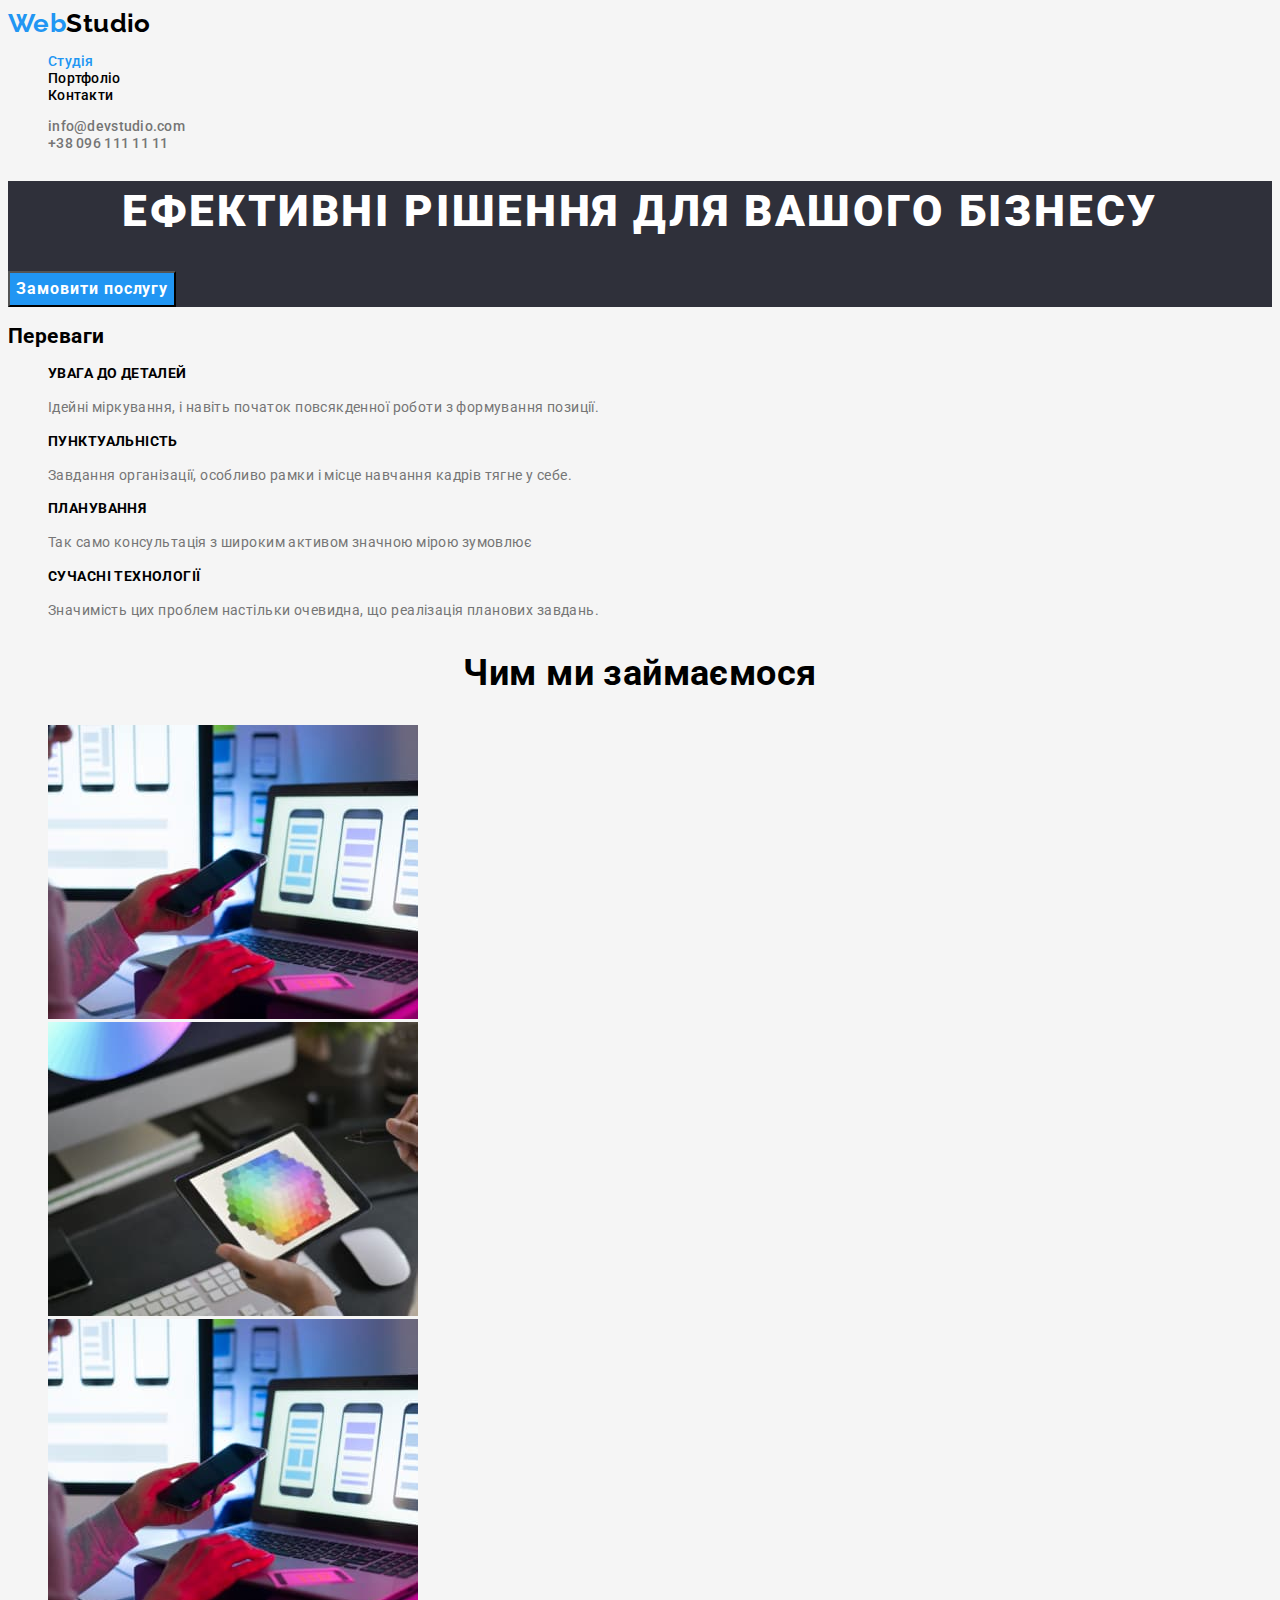
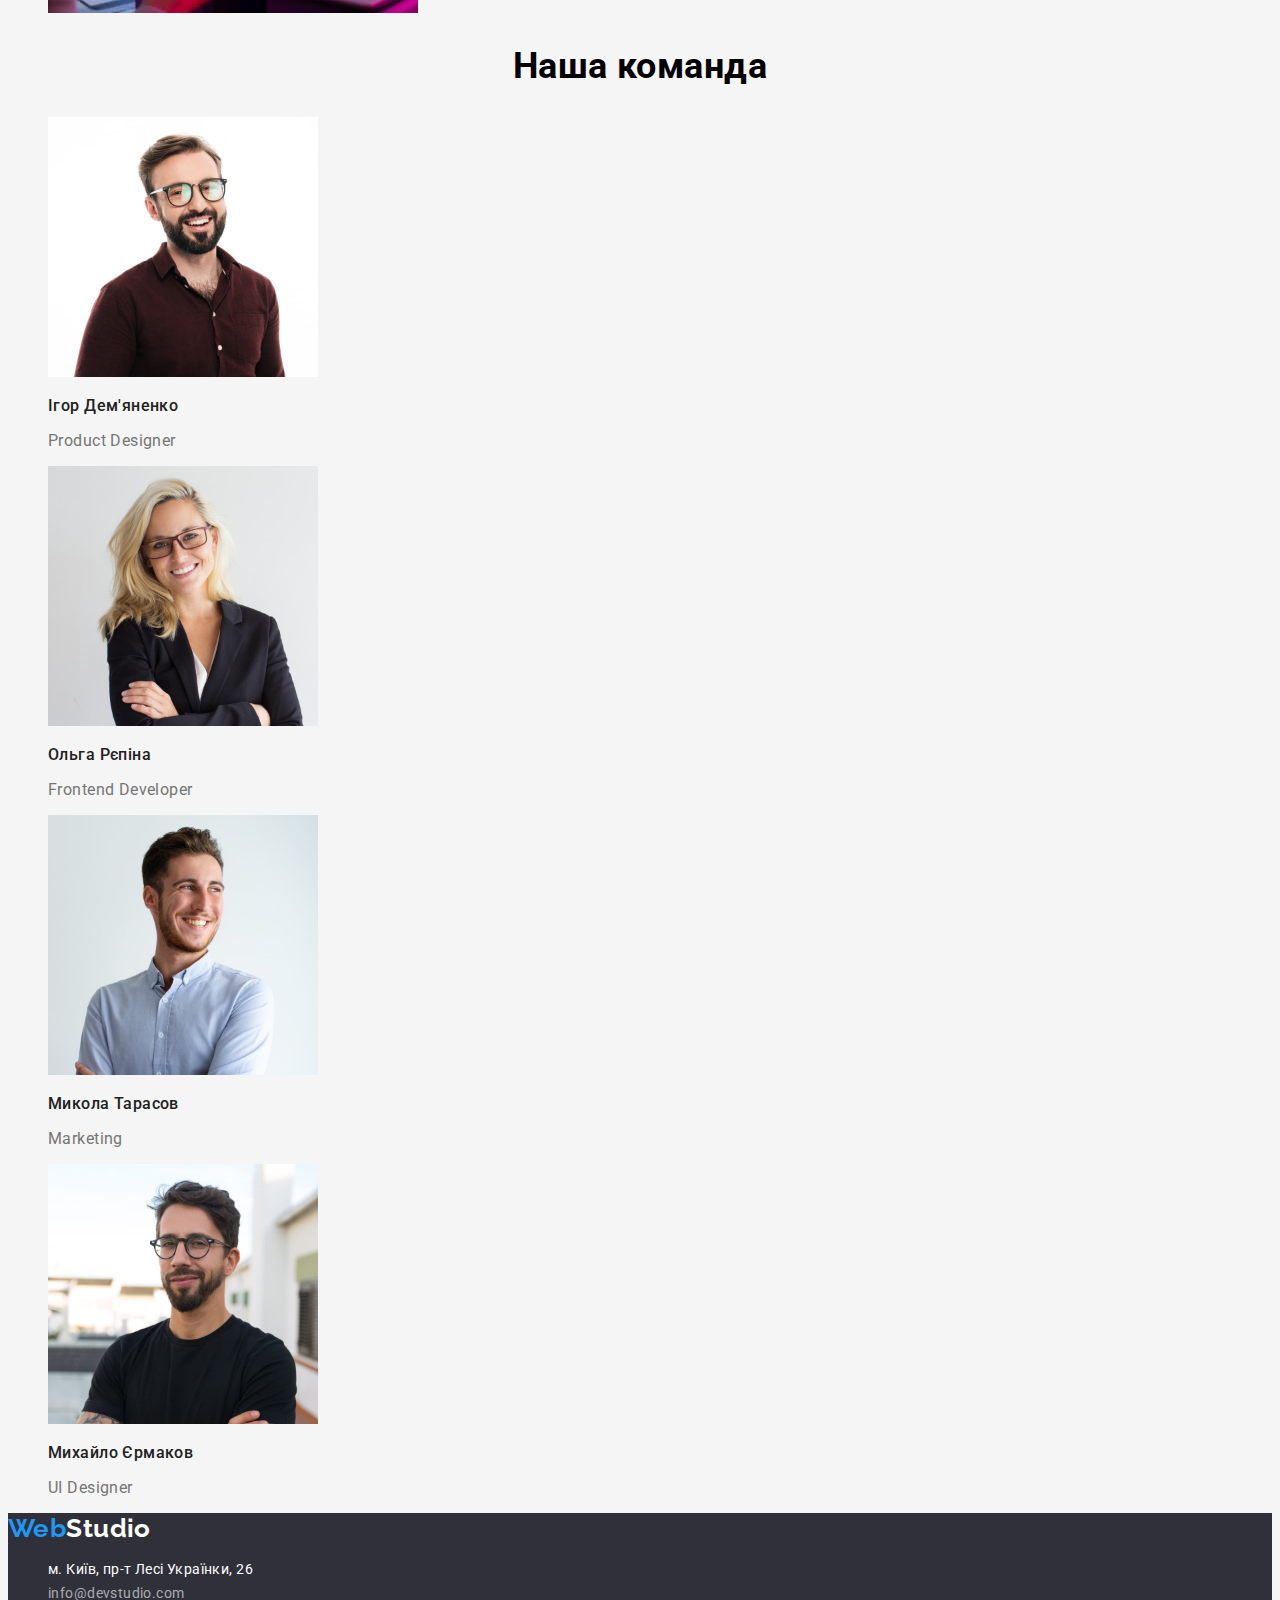
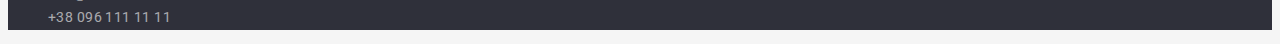
==== index.html @ 51c2d366 "Initial commit" ====
<!DOCTYPE html>
<html lang="uk">
<head>
  <meta charset="UTF-8">
  <meta http-equiv="X-UA-Compatible" content="IE=edge">
  <meta name="viewport" content="width=device-width, initial-scale=1.0">
  <link href="https://fonts.googleapis.com/css2?family=Raleway:wght@700&family=Roboto:wght@400;500;700;900&display=swap" rel="stylesheet">
  <link rel="stylesheet" href="./css/style.css" />
  <title>WebStudio</title>
</head>
<body>

  <!-- HEDER -->
  <header class="header">
    <nav class="nav">
    <a class="logo" href="./index.html"><span class="logo-decoration">Web</span>Studio</a>
      <ul class="list-nav">
        <li><a class="link current" href="./index.html">Студія</a></li>
        <li><a class="link" href="./portfolio.html">Портфоліо</a></li>
        <li><a class="link" href="#">Контакти</a></li>
      </ul>
    </nav>

    <ul class="list-contact">
      <li><a class="link" href="mailto:info@devstudio.com">info@devstudio.com</a></li>
      <li><a class="link" href="tel:+380961111111">+38 096 111 11 11</a></li>
    </ul>
  </header>
  <main>

    <!-- HERO -->
    <section class="hero">
      <h1 class="hero-title">Ефективні рішення для вашого бізнесу</h1>
      <button class="btn-hero" type="button">Замовити послугу</button>
    </section>

    <!-- ADVANTAGES -->
    <section class="section">
      <h2>Переваги</h2>
      <ul class="list-advantages">
        <li>
          <h3 class=title>УВАГА ДО ДЕТАЛЕЙ</h3>
          <p class="text">Ідейні міркування, і навіть початок повсякденної роботи з формування позиції.</p>
        </li>
        <li>
          <h3 class="title">ПУНКТУАЛЬНІСТЬ</h3>
          <p class="text">Завдання організації, особливо рамки і місце навчання кадрів тягне у себе.</p>
        </li>
        <li>
          <h3 class="title">ПЛАНУВАННЯ</h3>
          <p class="text">Так само консультація з широким активом значною мірою зумовлює</p>
        </li>
        <li>
          <h3 class="title">СУЧАСНІ ТЕХНОЛОГІЇ</h3>
          <p class="text">Значимість цих проблем настільки очевидна, що реалізація планових завдань.</p>
        </li>
      </ul>
    </section>

    <!-- WORK -->
    <section class="section">
      <h2 class="section-title">Чим ми займаємося</h2>
      <ul class="list-work">
        <li>
          <img src="./images/img-work-1.jpg" alt="зображення роботи над кодом" width="370" height="294">
        </li>
        <li>
          <img src="./images/img-work-2.jpg" alt="зображення роботи над мобільним додатком" width="370" height="294">
        </li>
        <li>
          <img src="./images/img-work-1.jpg" alt="зображення роботи над дизайном" width="370" height="294">
        </li>
      </ul>
    </section>

    <!-- TEAM -->
    <section class="section">
      <h2 class="section-title">Наша команда</h2>
      <ul class="list-team">
        <li>
          <img src="./images/img-product-designer.jpg" alt="Ігор Дем'яненко" width="270" height="260">
          <h3 class="title">Ігор Дем'яненко</h3>
          <p class="text" lang="en">Product Designer</p>
        </li>
        <li>
          <img src="./images/img-frontend-developer.jpg" alt="Ольга Рєпіна" width="270" height="260">
          <h3 class="title">Ольга Рєпіна</h3>
          <p class="text" lang="en">Frontend Developer</p>
        </li>
        <li>
          <img src="./images/img-marketing.jpg" alt="Микола Тарасов" width="270" height="260">
          <h3 class="title">Микола Тарасов</h3>
          <p class="text" lang="en">Marketing</p>
        </li>
        <li>
          <img src="./images/img-ul-designer.jpg" alt="Михайло Єрмаков" width="270" height="260">
          <h3 class="title">Михайло Єрмаков</h3>
          <p class="text" lang="en">UI Designer</p>
        </li>
      </ul>
    </section>
  </main>

  <!-- FOOTER -->
  <footer class="footer">
    <a class="logo" href="./index.html"><span class="logo-decoration">Web</span>Studio</a>
    <address class="footer-address">
      <ul class="footer-list">
        <li><a class="link-adres" href="">м. Київ, пр-т Лесі Українки, 26</a></li>
        <li><a class="link" href="mailto:info@devstudio.com">info@devstudio.com</a></li>
        <li><a class="link" href="tel:+380961111111">+38 096 111 11 11</a></li>
      </ul>
    </address>
  </footer>
</body>
</html>
---- css/style.css ----
/* Колір h2.h3 #212121*/
/* Колір тексту на темному фоні #FFFFFF */
/* Колір фона #FFFFFF */
/* Другорядний колір фона #2F303A*/
/* Другорядний колір тексту #757575*/
/* Колір тексту address rgba(255, 255, 255, 0.6); */
/* Колір акценту #2196F3*/



:root {
  --primary-font: "Roboto", sans-serif;
  --secondary-font: "Raleway", sans-serif;
  --primary-text-dark-color: #212121;
  --secondary-text-dark-color: #757575;
  --primary-text-light-color: #FFFFFF;
  --secondary-text-light-color: rgba(255, 255, 255, 0.6);
  --primary-background-color: #F5F5F5;
  --secondary-background-color:#2F303A;
  --accent-color: #2196F3;
}

body {
    background-color: var(--primary-background-color);
    color: var(--primary-text-color);

    font-family: Roboto, sans-serif;
    letter-spacing: 0.03em;
    font-size: 14px;
}

/* HEADER*/

/* LOGO */
.logo{
font-family: var(--secondary-font);
font-weight: 700;
font-size: 26px;
line-height: 1.19;
text-decoration: none;

color: var(--primary-text-color);
}

.logo-decoration {
  font-size: 26px;
  line-height: 1.12;
  color: var(--accent-color);
}

/* LIST-NAV*/
.list-nav {
  list-style: none;
}

.list-nav .link {
  font-weight: 500;
  line-height: 1.14;
  letter-spacing: 0.02em;
  text-decoration: none;

  color: var(--primary-text-color);
}

.list-nav .link:hover,
.list-nav .link:focus{
  color: var(--accent-color)
}

.list-nav .link.current {
  color:  var(--accent-color);
}

/* CONTACT-LIST  */
.list-contact {
  list-style: none;
}

.list-contact .link{
font-weight: 500;
line-height: 1.14;
letter-spacing: 0.02em;
text-decoration: none;

color: var(--secondary-text-dark-color)
}

.list-contact .link:hover,
.list-contact .link:focus {
  color: var(--accent-color)
}

/* HERO */
.hero {
  background-color: #2F303A;
}

.hero-title {
  font-family: var(--primary-font);
  font-weight: 900;
  font-size: 44px;
  line-height: 1.37;

  text-align: center;
  letter-spacing: 0.06em;
  text-transform: uppercase;

  color: var(--primary-text-light-color);
}

/* HERO BTN */

.btn-hero {
  font-family: inherit;
  font-weight: 700;
  font-size: 16px;
  line-height: 1.87;

  align-items: center;
  text-align: center;
  letter-spacing: 0.06em;
  cursor: pointer;

  color: var(--primary-text-light-color);
  background-color: var(--accent-color);
}

.btn-hero:hover,
.btn-hero:focus {
  background-color:#188CE8
}

.section-title {
  font-weight: 700;
  font-size: 36px;
  line-height: 1.16;
  text-align: center;

  color: var(--primary-text-color);
}

/* ADVANTAGES */
.list-advantages{
  list-style: none;
}

.list-advantages .title{
  font-size: 14px;
  font-weight: 700;
  line-height: 1.14;
  text-transform: uppercase;


}

.list-advantages .text {
  line-height: 1.71;

  color: var(--secondary-text-dark-color)

}

/* WORK */

.list-work {
  list-style: none;
}

/* TEAM */

.list-team {
  list-style: none;
}

.list-team .title {
  font-weight: 500;
  font-size: 16px;
  line-height: 1.19;
  
  color: var(--primary-text-dark-color)
}

.list-team .text {
  font-size: 16px;
  line-height: 1.19;
  color: var(--secondary-text-dark-color)
}



/*==================================
 PORTFOLIO 
 ==================================*/
 

 .list-btn {
  list-style: none;
 }

 .list-btn .btn-portfolio {

  font-family:inherit;
  font-style: normal;
  font-weight: 500;
  font-size: 16px;
  line-height: 1.62;
  cursor: pointer;

  text-align: center;
  letter-spacing: 0.03em;

  color: var(--primary-text-dark-color)
 }

 .list-btn .btn-portfolio:hover,
 .list-btn .btn-portfolio:focus {
  background-color:  var(--accent-color);
  color: var(--primary-text-light-color);
 }

 .list-btn .active {
  background-color:  var(--accent-color);
  color: var(--primary-text-light-color);
 }

 .list-portfolio {
  list-style: none;
 }

 .list-portfolio .title {
  font-weight: 700;
  font-size: 18px;
  line-height: 2;

  letter-spacing: 0.06em;

  color:var(--primary-text-dark-color);
 }

 .list-portfolio .text {

  font-style: normal;
  font-weight: 400;
  font-size: 16px;
  line-height: 30px;

  color: var(--secondary-text-dark-color);
 }
 
/* FOOTER*/

.footer {
  background-color: var(--secondary-background-color)
}


.footer .logo {
  font-family: var(--secondary-font);
  font-weight: 700;
  font-size: 26px;
  line-height: 1.19;
  text-decoration: none;
  color: var(--primary-text-light-color)
}

.footer .logo-decoration {
  font-size: 26px;
  line-height: 1.19;
  color: var(--accent-color);
}

.footer-address {
  font-style: normal;
}

.footer-list {
  list-style: none;
}

.footer .link-adres {
  line-height: 1.71;
  text-decoration: none;

  color: var(--primary-text-light-color)
  }

.footer .link {
  line-height: 1.71;
  text-decoration: none;

  color: var(--secondary-text-light-color)
}

.footer .link:hover,
.footer .link:focus {
  color:var(--accent-color);
}
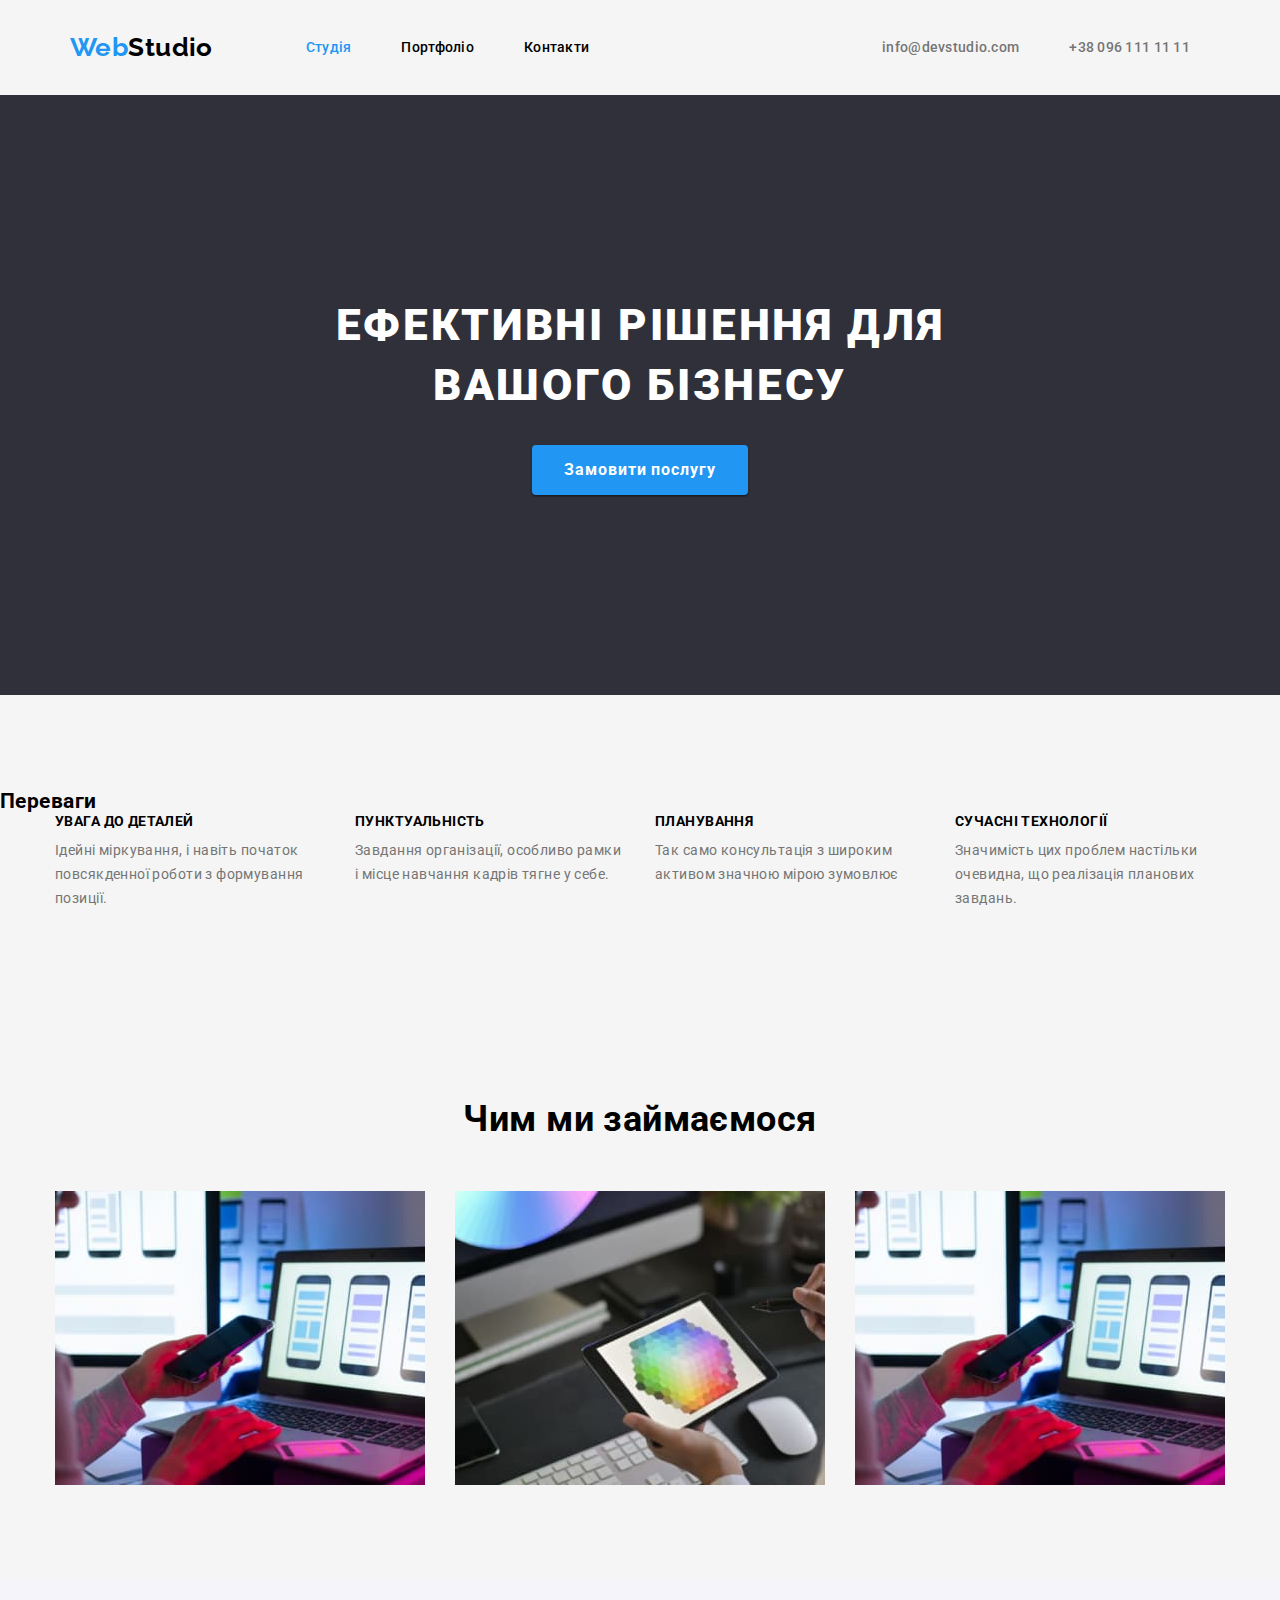
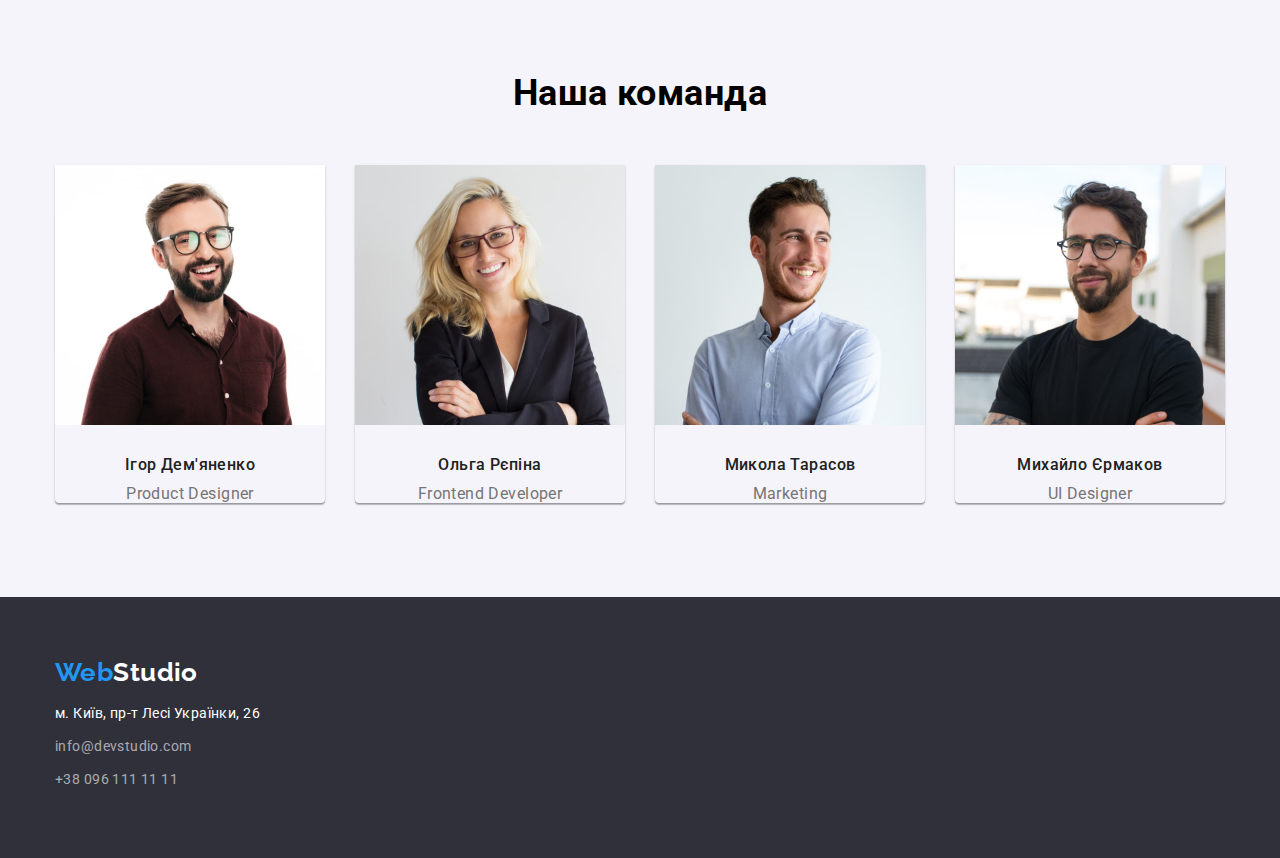
==== commit 886618c1: "arranged the elements with flex" ====
--- a/index.html
+++ b/index.html
@@ -4,113 +4,131 @@
   <meta charset="UTF-8">
   <meta http-equiv="X-UA-Compatible" content="IE=edge">
   <meta name="viewport" content="width=device-width, initial-scale=1.0">
+  <!-- FONTS -->
   <link href="https://fonts.googleapis.com/css2?family=Raleway:wght@700&family=Roboto:wght@400;500;700;900&display=swap" rel="stylesheet">
+  <!--MODERN-NORMALIZE  -->
+  <link rel="stylesheet" href="https://cdn.jsdelivr.net/npm/modern-normalize@1.1.0/modern-normalize.min.css">
+  
   <link rel="stylesheet" href="./css/style.css" />
   <title>WebStudio</title>
 </head>
 <body>
 
-  <!-- HEDER -->
-  <header class="header">
-    <nav class="nav">
-    <a class="logo" href="./index.html"><span class="logo-decoration">Web</span>Studio</a>
-      <ul class="list-nav">
-        <li><a class="link current" href="./index.html">Студія</a></li>
-        <li><a class="link" href="./portfolio.html">Портфоліо</a></li>
-        <li><a class="link" href="#">Контакти</a></li>
+  <!-- HEDEAR -->
+  <header class="header container">
+    <div class="container header-container">
+      <nav class="nav">
+      <a class="logo" href="./index.html"><span class="logo-decoration">Web</span>Studio</a>
+        <ul class="list-nav list">
+          <li class="item-list"><a class="link current" href="./index.html">Студія</a></li>
+          <li class="item-list"><a class="link" href="./portfolio.html">Портфоліо</a></li>
+          <li class="item-list"><a class="link" href="#">Контакти</a></li>
+        </ul>
+      </nav>
+
+      <ul class="list-contact list">
+        <li class="item-contact"><a class="link" href="mailto:info@devstudio.com">info@devstudio.com</a></li>
+        <li class="item-contact"><a class="link" href="tel:+380961111111">+38 096 111 11 11</a></li>
       </ul>
-    </nav>
-
-    <ul class="list-contact">
-      <li><a class="link" href="mailto:info@devstudio.com">info@devstudio.com</a></li>
-      <li><a class="link" href="tel:+380961111111">+38 096 111 11 11</a></li>
-    </ul>
+    </div>
   </header>
   <main>
 
     <!-- HERO -->
     <section class="hero">
-      <h1 class="hero-title">Ефективні рішення для вашого бізнесу</h1>
-      <button class="btn-hero" type="button">Замовити послугу</button>
+      <div class="container hero-box">
+        <h1 class="hero-title">Ефективні рішення для вашого бізнесу</h1>
+        <button class="btn-hero" type="button">Замовити послугу</button>
+      </div>
     </section>
 
     <!-- ADVANTAGES -->
-    <section class="section">
+    <section class="advantages section">
       <h2>Переваги</h2>
-      <ul class="list-advantages">
-        <li>
-          <h3 class=title>УВАГА ДО ДЕТАЛЕЙ</h3>
-          <p class="text">Ідейні міркування, і навіть початок повсякденної роботи з формування позиції.</p>
-        </li>
-        <li>
-          <h3 class="title">ПУНКТУАЛЬНІСТЬ</h3>
-          <p class="text">Завдання організації, особливо рамки і місце навчання кадрів тягне у себе.</p>
-        </li>
-        <li>
-          <h3 class="title">ПЛАНУВАННЯ</h3>
-          <p class="text">Так само консультація з широким активом значною мірою зумовлює</p>
-        </li>
-        <li>
-          <h3 class="title">СУЧАСНІ ТЕХНОЛОГІЇ</h3>
-          <p class="text">Значимість цих проблем настільки очевидна, що реалізація планових завдань.</p>
-        </li>
-      </ul>
+        <div class="container">
+          <ul class="list-advantages list">
+            <li class="item-advantages">
+              <h3 class=advantages-title>УВАГА ДО ДЕТАЛЕЙ</h3>
+              <p class="advantages-text">Ідейні міркування, і навіть початок повсякденної роботи з формування позиції.</p>
+            </li>
+            <li class="item-advantages">
+              <h3 class="advantages-title">ПУНКТУАЛЬНІСТЬ</h3>
+              <p class="advantages-text">Завдання організації, особливо рамки і місце навчання кадрів тягне у себе.</p>
+            </li>
+            <li class="item-advantages">
+              <h3 class="advantages-title">ПЛАНУВАННЯ</h3>
+              <p class="advantages-text">Так само консультація з широким активом значною мірою зумовлює</p>
+            </li>
+            <li class="item-advantages">
+              <h3 class="advantages-title">СУЧАСНІ ТЕХНОЛОГІЇ</h3>
+              <p class="advantages-text">Значимість цих проблем настільки очевидна, що реалізація планових завдань.</p>
+            </li>
+          </ul>
+      </div>
     </section>
 
     <!-- WORK -->
-    <section class="section">
-      <h2 class="section-title">Чим ми займаємося</h2>
-      <ul class="list-work">
-        <li>
-          <img src="./images/img-work-1.jpg" alt="зображення роботи над кодом" width="370" height="294">
-        </li>
-        <li>
-          <img src="./images/img-work-2.jpg" alt="зображення роботи над мобільним додатком" width="370" height="294">
-        </li>
-        <li>
-          <img src="./images/img-work-1.jpg" alt="зображення роботи над дизайном" width="370" height="294">
-        </li>
-      </ul>
+    <section class="work section">
+      <div class="container">
+        <h2 class="section-title">Чим ми займаємося</h2>
+          <ul class="list-work list">
+            <li>
+              <img src="./images/img-work-1.jpg" alt="зображення роботи над кодом" width="370" height="294">
+            </li>
+
+            <li>
+              <img src="./images/img-work-2.jpg" alt="зображення роботи над мобільним додатком" width="370" height="294">
+            </li>
+
+            <li>
+              <img src="./images/img-work-1.jpg" alt="зображення роботи над дизайном" width="370" height="294">
+            </li>
+          </ul>
+      </div>
     </section>
 
     <!-- TEAM -->
-    <section class="section">
-      <h2 class="section-title">Наша команда</h2>
-      <ul class="list-team">
-        <li>
-          <img src="./images/img-product-designer.jpg" alt="Ігор Дем'яненко" width="270" height="260">
-          <h3 class="title">Ігор Дем'яненко</h3>
-          <p class="text" lang="en">Product Designer</p>
-        </li>
-        <li>
-          <img src="./images/img-frontend-developer.jpg" alt="Ольга Рєпіна" width="270" height="260">
-          <h3 class="title">Ольга Рєпіна</h3>
-          <p class="text" lang="en">Frontend Developer</p>
-        </li>
-        <li>
-          <img src="./images/img-marketing.jpg" alt="Микола Тарасов" width="270" height="260">
-          <h3 class="title">Микола Тарасов</h3>
-          <p class="text" lang="en">Marketing</p>
-        </li>
-        <li>
-          <img src="./images/img-ul-designer.jpg" alt="Михайло Єрмаков" width="270" height="260">
-          <h3 class="title">Михайло Єрмаков</h3>
-          <p class="text" lang="en">UI Designer</p>
-        </li>
-      </ul>
+    <section class="team section">
+      <div class="container">
+        <h2 class="section-title">Наша команда</h2>
+          <ul class="list-team list">
+            <li class="item-team">
+              <img src="./images/img-product-designer.jpg" alt="Ігор Дем'яненко" width="270" height="260">
+              <h3 class="team-subtitle">Ігор Дем'яненко</h3>
+              <p class="team-text" lang="en">Product Designer</p>
+            </li>
+            <li class="item-team">
+              <img src="./images/img-frontend-developer.jpg" alt="Ольга Рєпіна" width="270" height="260">
+              <h3 class="team-subtitle">Ольга Рєпіна</h3>
+              <p class="team-text" lang="en">Frontend Developer</p>
+            </li>
+            <li class="item-team">
+              <img src="./images/img-marketing.jpg" alt="Микола Тарасов" width="270" height="260">
+              <h3 class="team-subtitle">Микола Тарасов</h3>
+              <p class="team-text" lang="en">Marketing</p>
+            </li>
+            <li class="item-team">
+              <img src="./images/img-ul-designer.jpg" alt="Михайло Єрмаков" width="270" height="260">
+              <h3 class="team-subtitle">Михайло Єрмаков</h3>
+              <p class="team-text" lang="en">UI Designer</p>
+            </li>
+          </ul>
+    </div>
     </section>
   </main>
 
   <!-- FOOTER -->
   <footer class="footer">
-    <a class="logo" href="./index.html"><span class="logo-decoration">Web</span>Studio</a>
-    <address class="footer-address">
-      <ul class="footer-list">
-        <li><a class="link-adres" href="">м. Київ, пр-т Лесі Українки, 26</a></li>
-        <li><a class="link" href="mailto:info@devstudio.com">info@devstudio.com</a></li>
-        <li><a class="link" href="tel:+380961111111">+38 096 111 11 11</a></li>
-      </ul>
-    </address>
+    <div class="container">
+      <a class="logo" href="./index.html"><span class="logo-decoration">Web</span>Studio</a>
+      <address class="footer-address">
+        <ul class="footer-list list">
+          <li><a class="link-adres" href="">м. Київ, пр-т Лесі Українки, 26</a></li>
+          <li><a class="link" href="mailto:info@devstudio.com">info@devstudio.com</a></li>
+          <li><a class="link" href="tel:+380961111111">+38 096 111 11 11</a></li>
+        </ul>
+      </address>
+    </div>
   </footer>
 </body>
 </html>--- a/css/style.css
+++ b/css/style.css
@@ -20,16 +20,77 @@
   --accent-color: #2196F3;
 }
 
+img {
+display:block
+}
+
+.list {
+  list-style: none;
+}
+
+.link{
+  text-decoration: none;
+}
+
+h1,
+h2,
+h3,
+h4,
+p {
+  margin-top: 0;
+  margin-bottom: 0;
+}
+
+button {
+  cursor: pointer;
+}
+
+ul,ol {
+  margin-top: 0;
+  margin-bottom: 0;
+  padding-left: 0;
+}
+
 body {
     background-color: var(--primary-background-color);
     color: var(--primary-text-color);
+    box-sizing: border-box;
 
     font-family: Roboto, sans-serif;
     letter-spacing: 0.03em;
     font-size: 14px;
 }
 
+.container {
+  width: 1200px;
+  margin-left: auto;
+  margin-right: auto;
+  padding-left: 15px;
+  padding-right: 15PX;
+}
+
+.section {
+  padding-top: 94px;
+  padding-bottom: 94px;
+}
+
 /* HEADER*/
+
+.header {
+  padding-top: 32px;
+  padding-bottom: 32px;
+}
+
+.header-container {
+  display: flex;
+  justify-content: space-between;
+}
+
+.nav {
+  display: flex;
+  align-items: center;
+
+}
 
 /* LOGO */
 .logo{
@@ -38,6 +99,7 @@
 font-size: 26px;
 line-height: 1.19;
 text-decoration: none;
+margin-right: 93px;
 
 color: var(--primary-text-color);
 }
@@ -50,7 +112,8 @@
 
 /* LIST-NAV*/
 .list-nav {
-  list-style: none;
+  display: flex;
+  column-gap: 50px;
 }
 
 .list-nav .link {
@@ -73,14 +136,18 @@
 
 /* CONTACT-LIST  */
 .list-contact {
-  list-style: none;
+  display: flex;
+  align-items: center;
+}
+
+.item-contact {
+  margin-right: 50px;
 }
 
 .list-contact .link{
 font-weight: 500;
 line-height: 1.14;
 letter-spacing: 0.02em;
-text-decoration: none;
 
 color: var(--secondary-text-dark-color)
 }
@@ -93,6 +160,8 @@
 /* HERO */
 .hero {
   background-color: #2F303A;
+  padding-top: 200px;
+  padding-bottom: 200px;
 }
 
 .hero-title {
@@ -101,9 +170,13 @@
   font-size: 44px;
   line-height: 1.37;
 
+  margin-left: auto;
+  margin-right: auto;
   text-align: center;
   letter-spacing: 0.06em;
   text-transform: uppercase;
+  display: block;
+  width: 696px;
 
   color: var(--primary-text-light-color);
 }
@@ -121,6 +194,17 @@
   letter-spacing: 0.06em;
   cursor: pointer;
 
+  padding: 10px 32px;
+  border: none;
+  display: block;
+  
+  box-shadow: 0px 1px 3px rgba(0, 0, 0, 0.12), 0px 1px 1px rgba(0, 0, 0, 0.14), 0px 2px 1px rgba(0, 0, 0, 0.2);
+border-radius: 4px;
+
+  margin-right: auto;
+  margin-left: auto;
+  margin-top: 30px;
+
   color: var(--primary-text-light-color);
   background-color: var(--accent-color);
 }
@@ -136,15 +220,22 @@
   line-height: 1.16;
   text-align: center;
 
+  margin-bottom: 50px;
+
   color: var(--primary-text-color);
 }
 
 /* ADVANTAGES */
 .list-advantages{
-  list-style: none;
-}
-
-.list-advantages .title{
+  display: flex;
+  column-gap: 30px;
+}
+
+.item-advantages{
+  flex-basis: calc((100% - 90px) / 4);
+}
+
+.advantages-title{
   font-size: 14px;
   font-weight: 700;
   line-height: 1.14;
@@ -153,8 +244,9 @@
 
 }
 
-.list-advantages .text {
+.advantages-text{
   line-height: 1.71;
+  margin-top: 10px;
 
   color: var(--secondary-text-dark-color)
 
@@ -163,26 +255,44 @@
 /* WORK */
 
 .list-work {
-  list-style: none;
+  display: flex;
+  column-gap: 30px ;
 }
 
 /* TEAM */
 
+.team {
+  padding-top: 94px;
+  padding-bottom: 94px;
+  background-color: #F5F4FA;
+}
+
 .list-team {
-  list-style: none;
-}
-
-.list-team .title {
+  display: flex;
+  column-gap: 30px;
+}
+
+.item-team {
+  box-shadow: 0px 1px 3px rgba(0, 0, 0, 0.12), 0px 1px 1px rgba(0, 0, 0, 0.14),
+    0px 2px 1px rgba(0, 0, 0, 0.2);
+  border-radius: 0px 0px 4px 4px;
+}
+
+.team-subtitle {
   font-weight: 500;
   font-size: 16px;
   line-height: 1.19;
-  
+  margin-top: 30px;
+  text-align: center;
+
   color: var(--primary-text-dark-color)
 }
 
-.list-team .text {
+.team-text {
   font-size: 16px;
   line-height: 1.19;
+  text-align: center;
+  margin-top: 10px;
   color: var(--secondary-text-dark-color)
 }
 
@@ -191,10 +301,15 @@
 /*==================================
  PORTFOLIO 
  ==================================*/
- 
+ .portfolio {
+  padding-top: 94px;
+  padding-bottom: 94px;
+ }
 
  .list-btn {
-  list-style: none;
+  display: flex;
+  column-gap: 8px;
+  justify-content: center;
  }
 
  .list-btn .btn-portfolio {
@@ -208,6 +323,11 @@
 
   text-align: center;
   letter-spacing: 0.03em;
+  padding: 6px 22px;
+
+  background: #F5F4FA;
+  border-radius: 4px;
+  border: none;
 
   color: var(--primary-text-dark-color)
  }
@@ -223,8 +343,13 @@
   color: var(--primary-text-light-color);
  }
 
+ /* PORTFOLIO IMG */
+
  .list-portfolio {
-  list-style: none;
+  display: flex;
+  flex-wrap: wrap;
+  gap: 30px;
+  margin-top: 50px;
  }
 
  .list-portfolio .title {
@@ -233,6 +358,7 @@
   line-height: 2;
 
   letter-spacing: 0.06em;
+  margin-top: 20px;
 
   color:var(--primary-text-dark-color);
  }
@@ -243,6 +369,7 @@
   font-weight: 400;
   font-size: 16px;
   line-height: 30px;
+  margin-top: 8px;
 
   color: var(--secondary-text-dark-color);
  }
@@ -250,7 +377,9 @@
 /* FOOTER*/
 
 .footer {
-  background-color: var(--secondary-background-color)
+  padding-top: 60px;
+  padding-bottom: 66px;
+  background-color: var(--secondary-background-color);
 }
 
 
@@ -278,15 +407,19 @@
 }
 
 .footer .link-adres {
+  display: block;
   line-height: 1.71;
   text-decoration: none;
+  margin-top: 14px;
 
   color: var(--primary-text-light-color)
   }
 
 .footer .link {
+  display: block;
   line-height: 1.71;
   text-decoration: none;
+  margin-top: 9px;
 
   color: var(--secondary-text-light-color)
 }
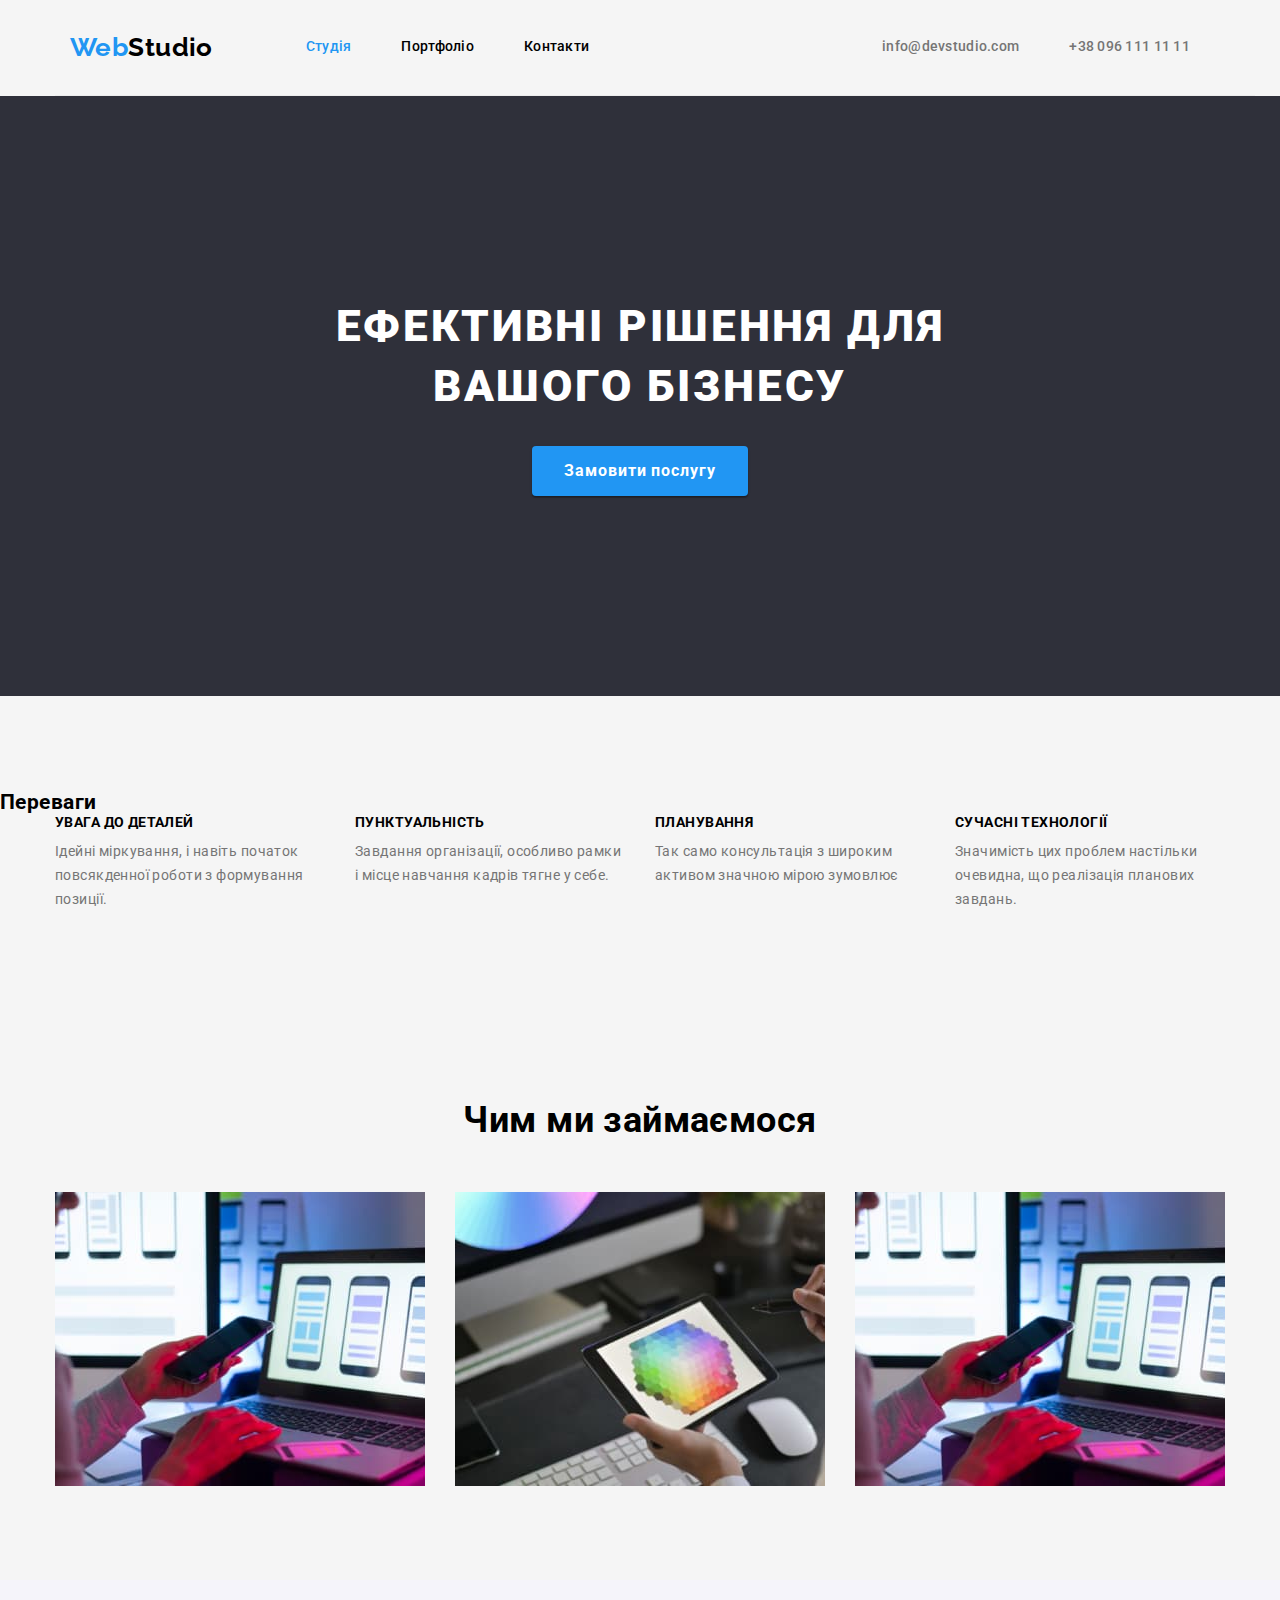
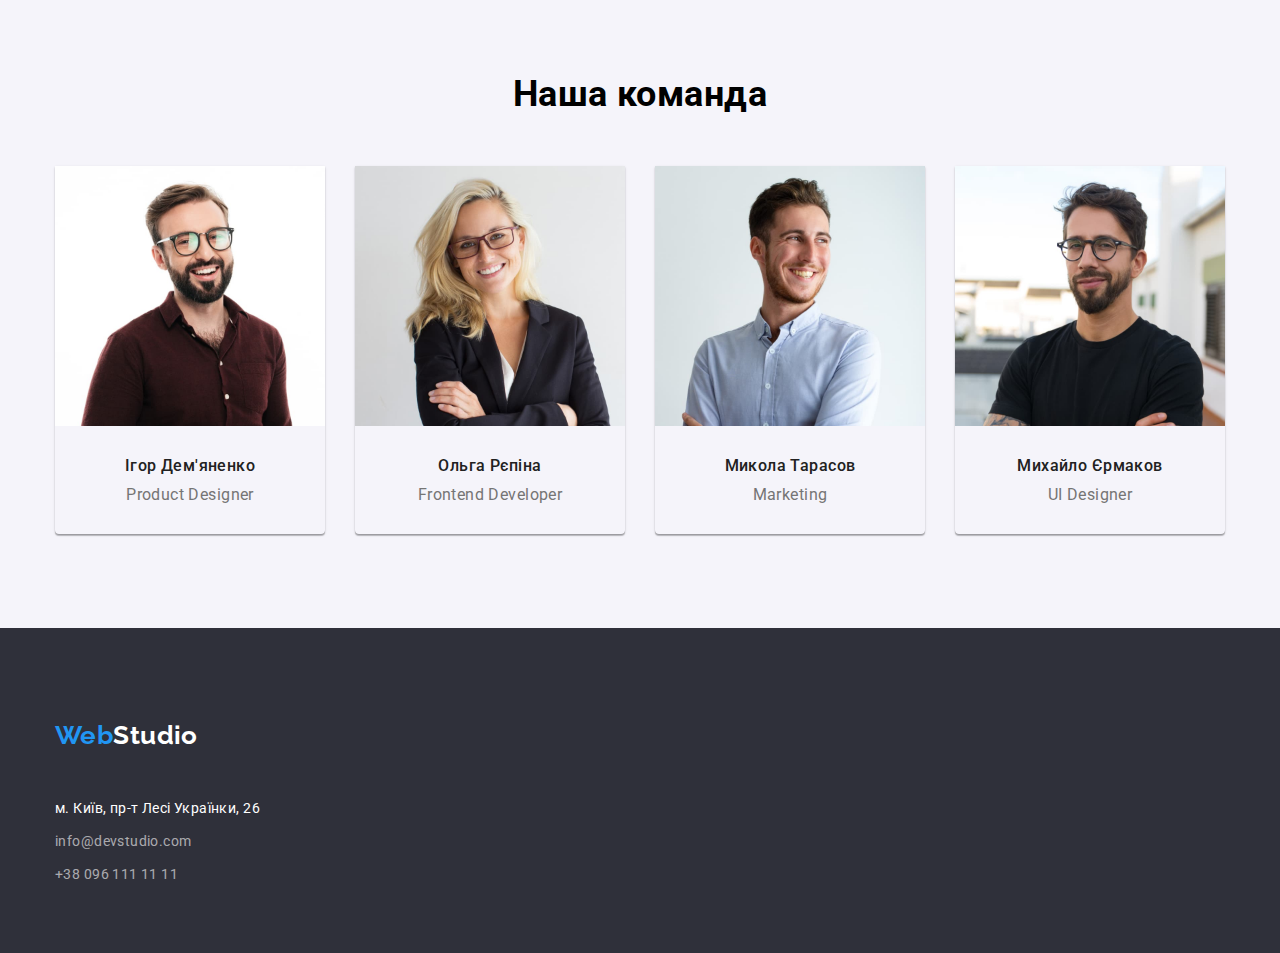
==== commit d7bd4cd2: "Допрацювання" ====
--- a/index.html
+++ b/index.html
@@ -94,23 +94,34 @@
           <ul class="list-team list">
             <li class="item-team">
               <img src="./images/img-product-designer.jpg" alt="Ігор Дем'яненко" width="270" height="260">
-              <h3 class="team-subtitle">Ігор Дем'яненко</h3>
-              <p class="team-text" lang="en">Product Designer</p>
+              <div class="card-team">
+                <h3 class="team-subtitle">Ігор Дем'яненко</h3>
+                <p class="team-text" lang="en">Product Designer</p>
+              </div>
             </li>
+
             <li class="item-team">
               <img src="./images/img-frontend-developer.jpg" alt="Ольга Рєпіна" width="270" height="260">
-              <h3 class="team-subtitle">Ольга Рєпіна</h3>
-              <p class="team-text" lang="en">Frontend Developer</p>
+              <div class="card-team">
+                <h3 class="team-subtitle">Ольга Рєпіна</h3>
+                <p class="team-text" lang="en">Frontend Developer</p>
+              </div>
             </li>
+
             <li class="item-team">
               <img src="./images/img-marketing.jpg" alt="Микола Тарасов" width="270" height="260">
-              <h3 class="team-subtitle">Микола Тарасов</h3>
-              <p class="team-text" lang="en">Marketing</p>
+              <div class="card-team">
+                <h3 class="team-subtitle">Микола Тарасов</h3>
+                <p class="team-text" lang="en">Marketing</p>
+              </div>
             </li>
+
             <li class="item-team">
               <img src="./images/img-ul-designer.jpg" alt="Михайло Єрмаков" width="270" height="260">
-              <h3 class="team-subtitle">Михайло Єрмаков</h3>
-              <p class="team-text" lang="en">UI Designer</p>
+              <div class="card-team">
+                <h3 class="team-subtitle">Михайло Єрмаков</h3>
+                <p class="team-text" lang="en">UI Designer</p>
+              </div>
             </li>
           </ul>
     </div>
--- a/css/style.css
+++ b/css/style.css
@@ -21,7 +21,9 @@
 }
 
 img {
-display:block
+    display: block;
+    max-width: 100%;
+    height: auto;
 }
 
 .list {
@@ -76,14 +78,11 @@
 
 /* HEADER*/
 
-.header {
-  padding-top: 32px;
-  padding-bottom: 32px;
-}
 
 .header-container {
   display: flex;
   justify-content: space-between;
+  border-bottom: 1px solid #ECECEC;
 }
 
 .nav {
@@ -100,6 +99,8 @@
 line-height: 1.19;
 text-decoration: none;
 margin-right: 93px;
+display: block;
+padding: 32px 0;
 
 color: var(--primary-text-color);
 }
@@ -121,6 +122,8 @@
   line-height: 1.14;
   letter-spacing: 0.02em;
   text-decoration: none;
+  display: block;
+  padding: 32px 0;
 
   color: var(--primary-text-color);
 }
@@ -148,6 +151,8 @@
 font-weight: 500;
 line-height: 1.14;
 letter-spacing: 0.02em;
+display: block;
+padding: 32px 0;
 
 color: var(--secondary-text-dark-color)
 }
@@ -277,12 +282,15 @@
     0px 2px 1px rgba(0, 0, 0, 0.2);
   border-radius: 0px 0px 4px 4px;
 }
+  
+.card-team {
+  padding: 30px 0;
+}
 
 .team-subtitle {
   font-weight: 500;
   font-size: 16px;
   line-height: 1.19;
-  margin-top: 30px;
   text-align: center;
 
   color: var(--primary-text-dark-color)
@@ -341,6 +349,9 @@
  .list-btn .active {
   background-color:  var(--accent-color);
   color: var(--primary-text-light-color);
+
+  box-shadow: 0px 3px 1px rgba(0, 0, 0, 0.1), 0px 1px 2px rgba(0, 0, 0, 0.08), 0px 2px 2px rgba(0, 0, 0, 0.12);
+  border-radius: 4px;
  }
 
  /* PORTFOLIO IMG */
@@ -351,6 +362,14 @@
   gap: 30px;
   margin-top: 50px;
  }
+
+.portfolio-card {
+  padding: 20px  24px;
+  background: #FFFFFF;
+  border: 1px solid #EEEEEE;
+  border-top: none;
+
+}
 
  .list-portfolio .title {
   font-weight: 700;
@@ -358,7 +377,6 @@
   line-height: 2;
 
   letter-spacing: 0.06em;
-  margin-top: 20px;
 
   color:var(--primary-text-dark-color);
  }
@@ -389,7 +407,9 @@
   font-size: 26px;
   line-height: 1.19;
   text-decoration: none;
-  color: var(--primary-text-light-color)
+  color: var(--primary-text-light-color);
+  margin-right: 0;
+  
 }
 
 .footer .logo-decoration {
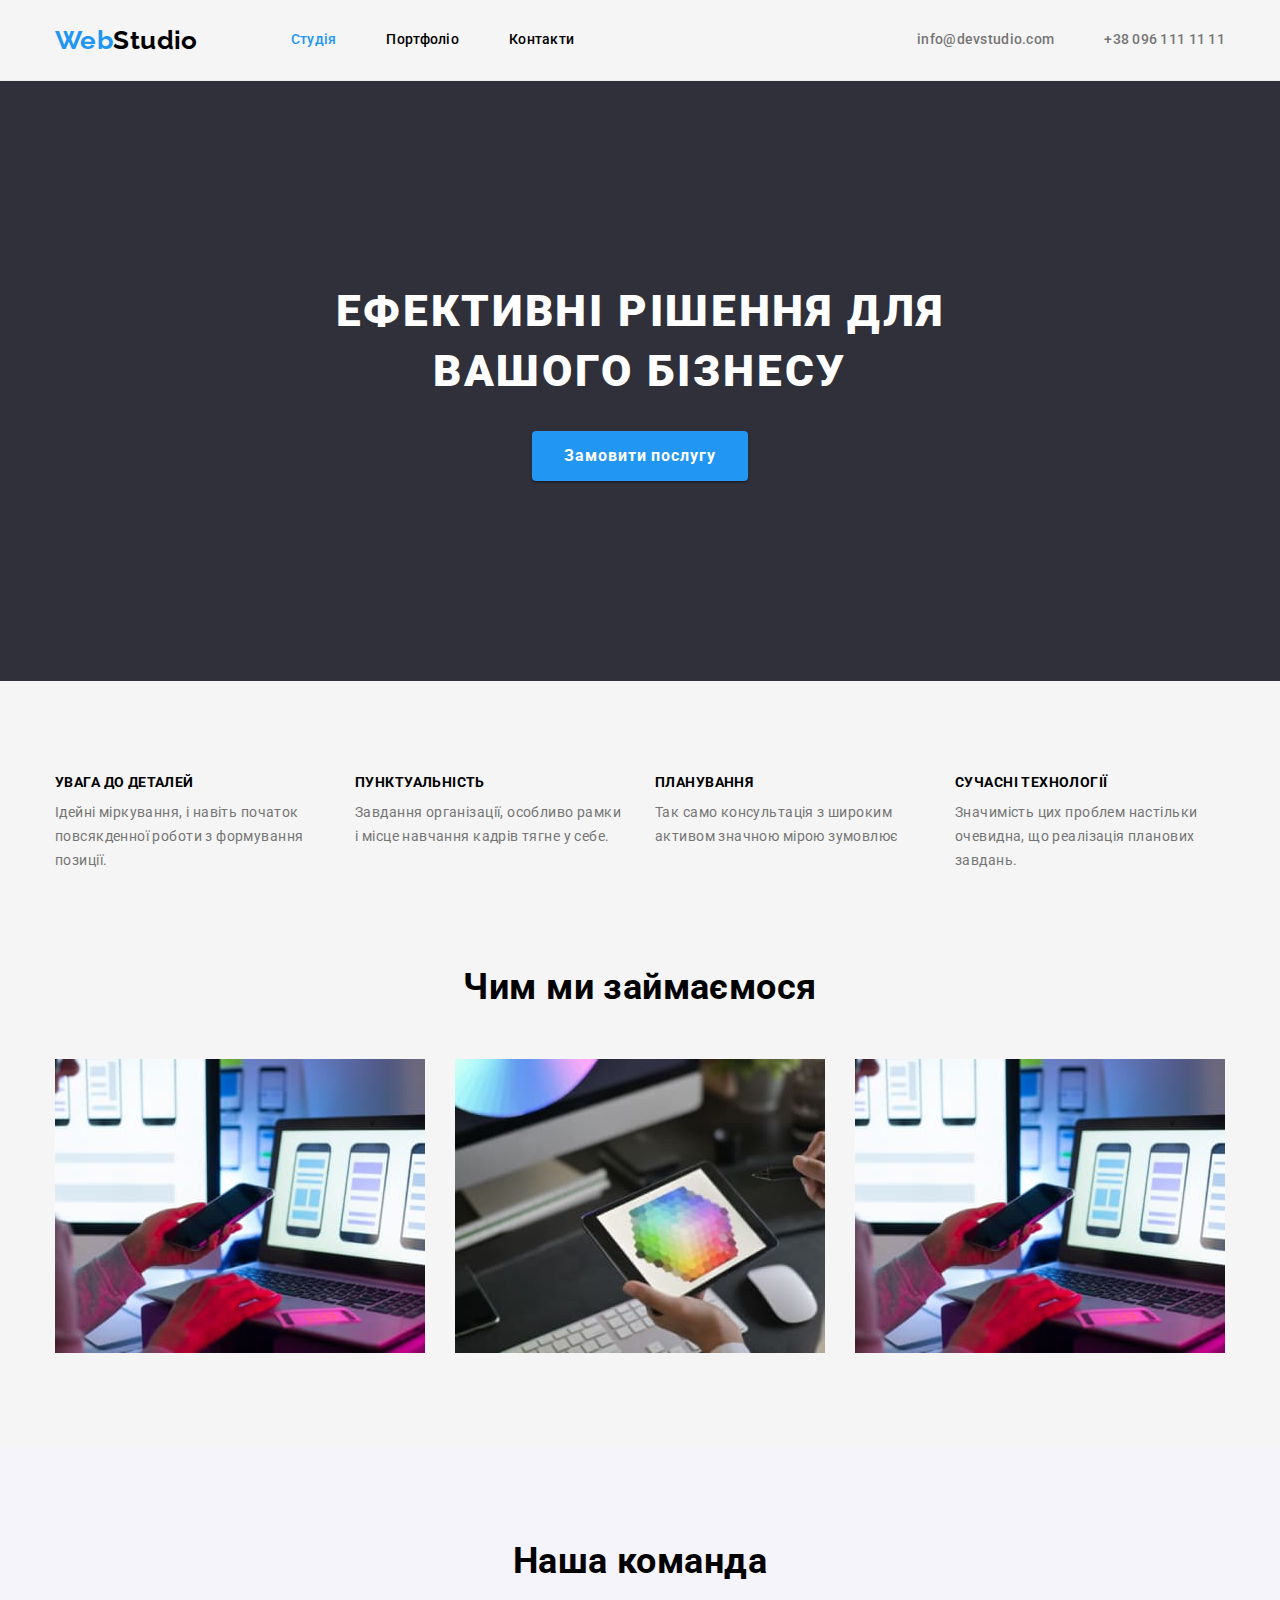
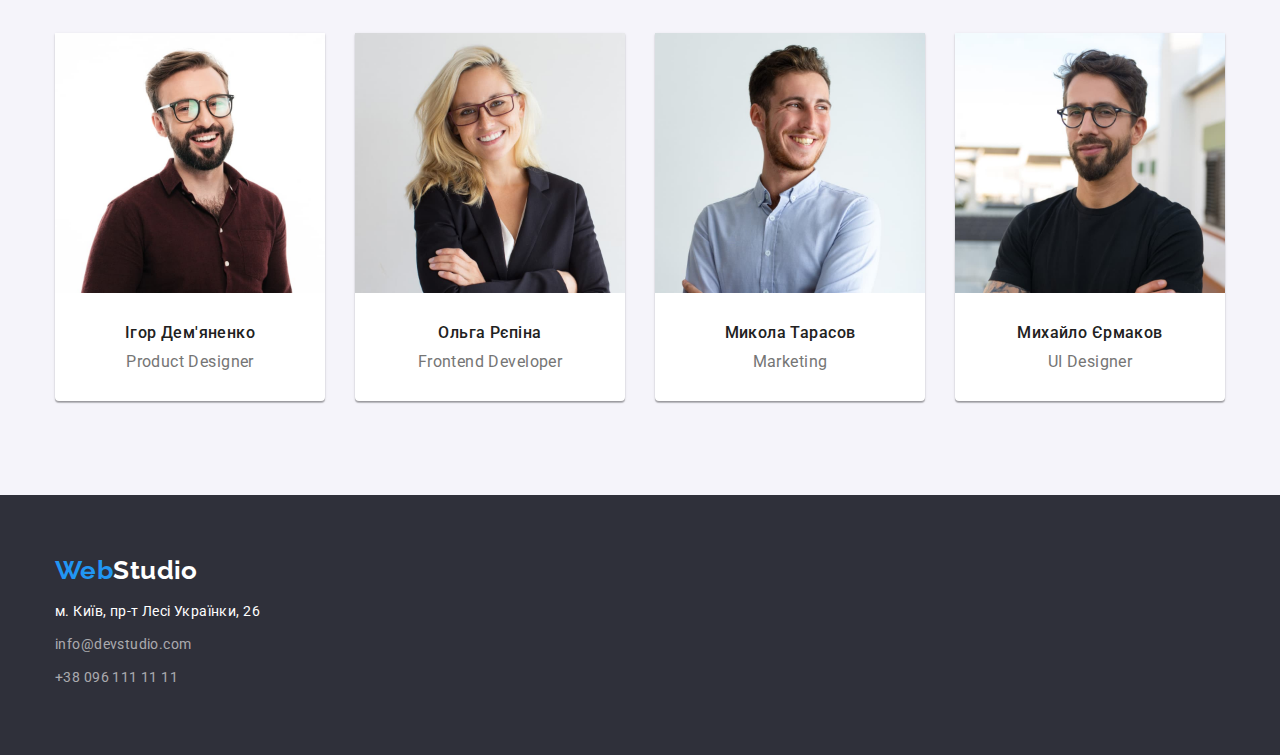
==== commit 10c23cfb: "code correction" ====
--- a/index.html
+++ b/index.html
@@ -15,7 +15,7 @@
 <body>
 
   <!-- HEDEAR -->
-  <header class="header container">
+  <header class="header">
     <div class="container header-container">
       <nav class="nav">
       <a class="logo" href="./index.html"><span class="logo-decoration">Web</span>Studio</a>
@@ -35,8 +35,8 @@
   <main>
 
     <!-- HERO -->
-    <section class="hero">
-      <div class="container hero-box">
+    <section class="hero section">
+      <div class="container">
         <h1 class="hero-title">Ефективні рішення для вашого бізнесу</h1>
         <button class="btn-hero" type="button">Замовити послугу</button>
       </div>
@@ -44,7 +44,7 @@
 
     <!-- ADVANTAGES -->
     <section class="advantages section">
-      <h2>Переваги</h2>
+      <h2 class="visually-hidden">Переваги</h2>
         <div class="container">
           <ul class="list-advantages list">
             <li class="item-advantages">
@@ -134,9 +134,9 @@
       <a class="logo" href="./index.html"><span class="logo-decoration">Web</span>Studio</a>
       <address class="footer-address">
         <ul class="footer-list list">
-          <li><a class="link-adres" href="">м. Київ, пр-т Лесі Українки, 26</a></li>
-          <li><a class="link" href="mailto:info@devstudio.com">info@devstudio.com</a></li>
-          <li><a class="link" href="tel:+380961111111">+38 096 111 11 11</a></li>
+          <li class="item-footer"><a class="link-adres" href="">м. Київ, пр-т Лесі Українки, 26</a></li>
+          <li class="item-footer"><a class="link" href="mailto:info@devstudio.com">info@devstudio.com</a></li>
+          <li class="item-footer"><a class="link" href="tel:+380961111111">+38 096 111 11 11</a></li>
         </ul>
       </address>
     </div>
--- a/css/style.css
+++ b/css/style.css
@@ -54,13 +54,12 @@
 }
 
 body {
-    background-color: var(--primary-background-color);
-    color: var(--primary-text-color);
-    box-sizing: border-box;
-
-    font-family: Roboto, sans-serif;
-    letter-spacing: 0.03em;
-    font-size: 14px;
+  color: var(--primary-text-color);
+  box-sizing: border-box;
+  font-family: Roboto, sans-serif;
+  letter-spacing: 0.03em;
+  font-size: 14px;
+  background-color: var(--primary-background-color);
 }
 
 .container {
@@ -78,11 +77,14 @@
 
 /* HEADER*/
 
+.header {
+  border-bottom: 1px solid #ECECEC;
+}
+
 
 .header-container {
   display: flex;
   justify-content: space-between;
-  border-bottom: 1px solid #ECECEC;
 }
 
 .nav {
@@ -100,7 +102,6 @@
 text-decoration: none;
 margin-right: 93px;
 display: block;
-padding: 32px 0;
 
 color: var(--primary-text-color);
 }
@@ -147,6 +148,10 @@
   margin-right: 50px;
 }
 
+.item-contact:last-child{
+  margin-right: 0;
+}
+
 .list-contact .link{
 font-weight: 500;
 line-height: 1.14;
@@ -231,6 +236,20 @@
 }
 
 /* ADVANTAGES */
+
+.visually-hidden {
+  position: absolute;
+  white-space: nowrap;
+  width: 1px;
+  height: 1px;
+  overflow: hidden;
+  border: 0;
+  padding: 0;
+  clip: rect(0 0 0 0);
+  clip-path: inset(50%);
+  margin: -1px;
+}
+
 .list-advantages{
   display: flex;
   column-gap: 30px;
@@ -259,6 +278,10 @@
 
 /* WORK */
 
+.work {
+  padding-top: 0;
+}
+
 .list-work {
   display: flex;
   column-gap: 30px ;
@@ -281,6 +304,7 @@
   box-shadow: 0px 1px 3px rgba(0, 0, 0, 0.12), 0px 1px 1px rgba(0, 0, 0, 0.14),
     0px 2px 1px rgba(0, 0, 0, 0.2);
   border-radius: 0px 0px 4px 4px;
+  background-color: #ffffff;
 }
   
 .card-team {
@@ -420,17 +444,21 @@
 
 .footer-address {
   font-style: normal;
-}
-
-.footer-list {
-  list-style: none;
+  margin-top: 14px;
+}
+
+.item-footer {
+  margin-top: 9px;
+}
+
+.item-footer:first-child {
+  margin-top: 0;
 }
 
 .footer .link-adres {
   display: block;
   line-height: 1.71;
   text-decoration: none;
-  margin-top: 14px;
 
   color: var(--primary-text-light-color)
   }
@@ -439,7 +467,6 @@
   display: block;
   line-height: 1.71;
   text-decoration: none;
-  margin-top: 9px;
 
   color: var(--secondary-text-light-color)
 }
